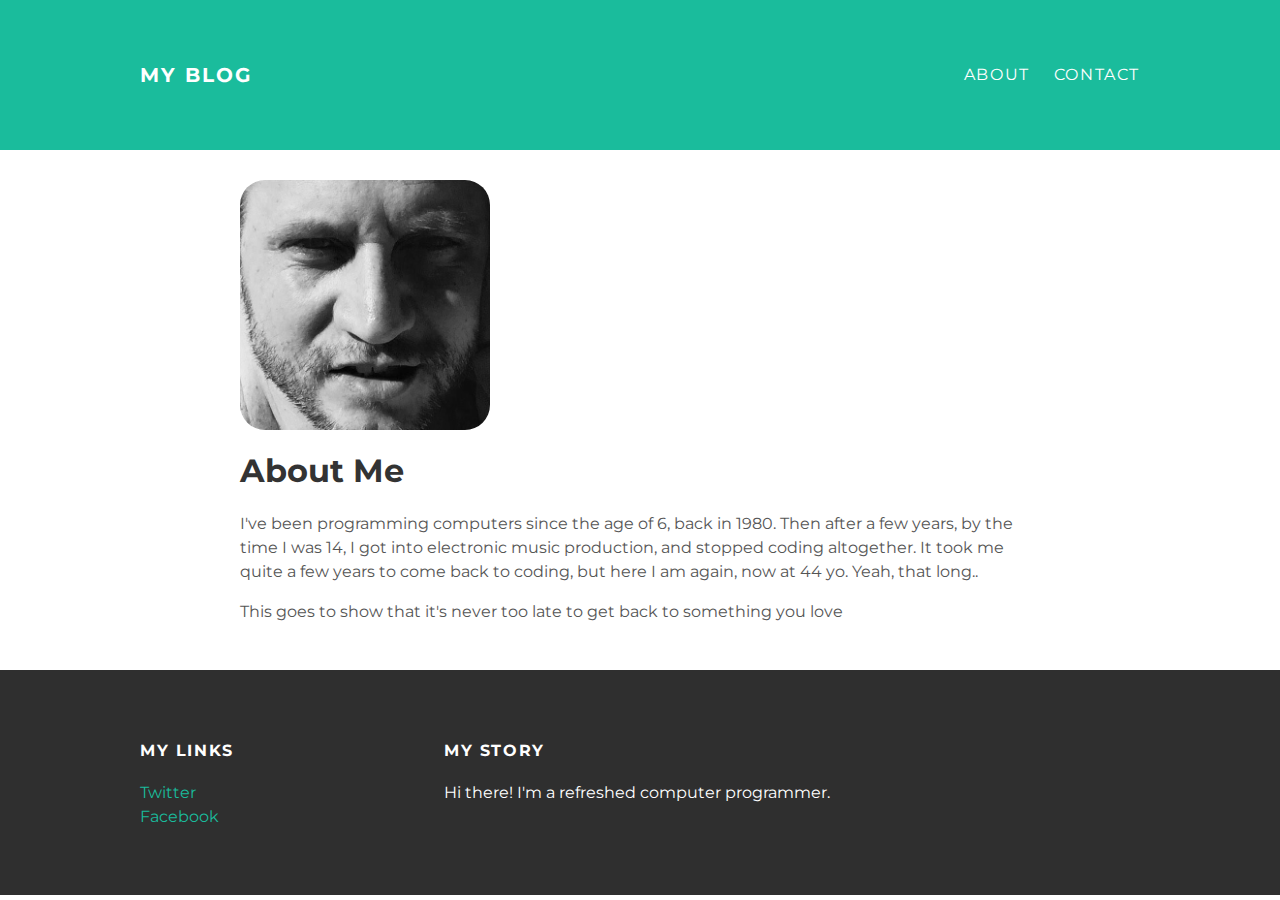
==== about.html @ 47a24a0f "Add files via upload" ====
<!DOCTYPE html>
<html >

  <head>

    <title>My Blog</title>
    <link rel="stylesheet" type="text/css" href="styles.css">

  </head>

  <body>

    <div id="header">

      <div class="container">

        <a id="header-title" href="index.html">My Blog</a>

        <ul id="header-nav">

          <li><a href="about.html">About</a> </li>
          <li><a href="mailto:thecubemail@gmail.com">Contact</a></li>

        </ul>

      </div>

    </div>

    <div id="content">

      <div class="container">

        <div class="about">

          <div class="about-author">
            <img src="ricardo.jpg" alt="ricardo">
          </div>

          <h1 class="about-title">About Me</h1>

          <div class="post-content">
            <p>I've been programming computers since the age of 6, back in 1980. Then after a few years, by the time I was 14, I got into electronic music production, and stopped coding altogether. It took me quite a few years to come back to coding, but here I am again, now at 44 yo. Yeah, that long..</p>
            <p>This goes to show that it's never too late to get back to something you love</p>
          </div>

        </div>

      </div>
    </div>

    <div id="footer">

      <div class="container">

        <div class="column">
          <h4>My Links</h4>
          <p>
            <a href="https://twitter.com/model9000_">Twitter</a>
            <br>
            <a href="https://facebook.com/ricardo.lopes">Facebook</a>
          </p>
        </div>

        <div class="column">
          <h4>My Story</h4>
          <p>Hi there! I'm a refreshed computer programmer.</p>
        </div>

      </div>
    </div>

  </body>

</html>
---- styles.css ----
@import url(https://fonts.googleapis.com/css?family=Montserrat:400,700);

body {
  color: #555;
  margin: 0;
  font-family: "Montserrat", sans-serif;
}

h1, h2, h3, h4 {
  color: #333;
}

p {
  line-height: 1.5;

}

a {
  color: #1abc9c;
  text-decoration: none;;
}

a:hover {
  color: #F6A623;
}

.container {
  max-width: 1000px;
  margin: 0 auto;
}


/* ---------- HEADER START -------- */
#header {
  background-color: #1abc9c;
  height: 150px;
  line-height: 150px;

}

#header a {
  color: white;
  text-decoration: none;
  text-transform: uppercase;
  letter-spacing: 0.1em;
}

#header a:hover {
  color: #222;
}

#header-title {
  display: block;
  float: left;
  font-size: 20px;
  font-weight: bold;
}

#header-nav {
  display: block;
  float: right;
  margin-top: 0;
}
#header-nav li {
  display: inline;
  padding-left: 20px;
}

/* ---------- HEADER END -------- */


/* ---------- CONTENT START -------- */
.post, .about {
  max-width: 800px;
  margin: 0 auto;
  padding: 30px 0;
}

.post-container:nth-child(even) {
  background-color: #FAFAFA;
}

.post-author img {
  width: 50px;
  height: 50px;
  vertical-align: middle;
  border-radius: 25px;

}

.post-author span {
  margin-left: 16px;

}

.post-date {
  color: #d2d2d2;

  font-size: 14px;
  font-weight: bold;
  text-transform: uppercase;
  letter-spacing: 0.1em;
}

/* ---------- FOOTER START -------- */

.column {
  min-width: 300px;
  display: inline-block;
  vertical-align: top;
}

#footer {
background-color: #2f2f2f;
padding: 50px 0;

}

#footer h4 {
  color: white;
  text-transform: uppercase;
  letter-spacing: 0.1em;
}

#footer p {
  color: white;

}
/* ---------- FOOTER END -------- */


/* ---------- ABOUT START -------- */

.about-author img {
  width: 250px;
  height: 250px;
  vertical-align: middle;
  border-radius: 25px;

}

/* ---------- ABOUT END -------- */
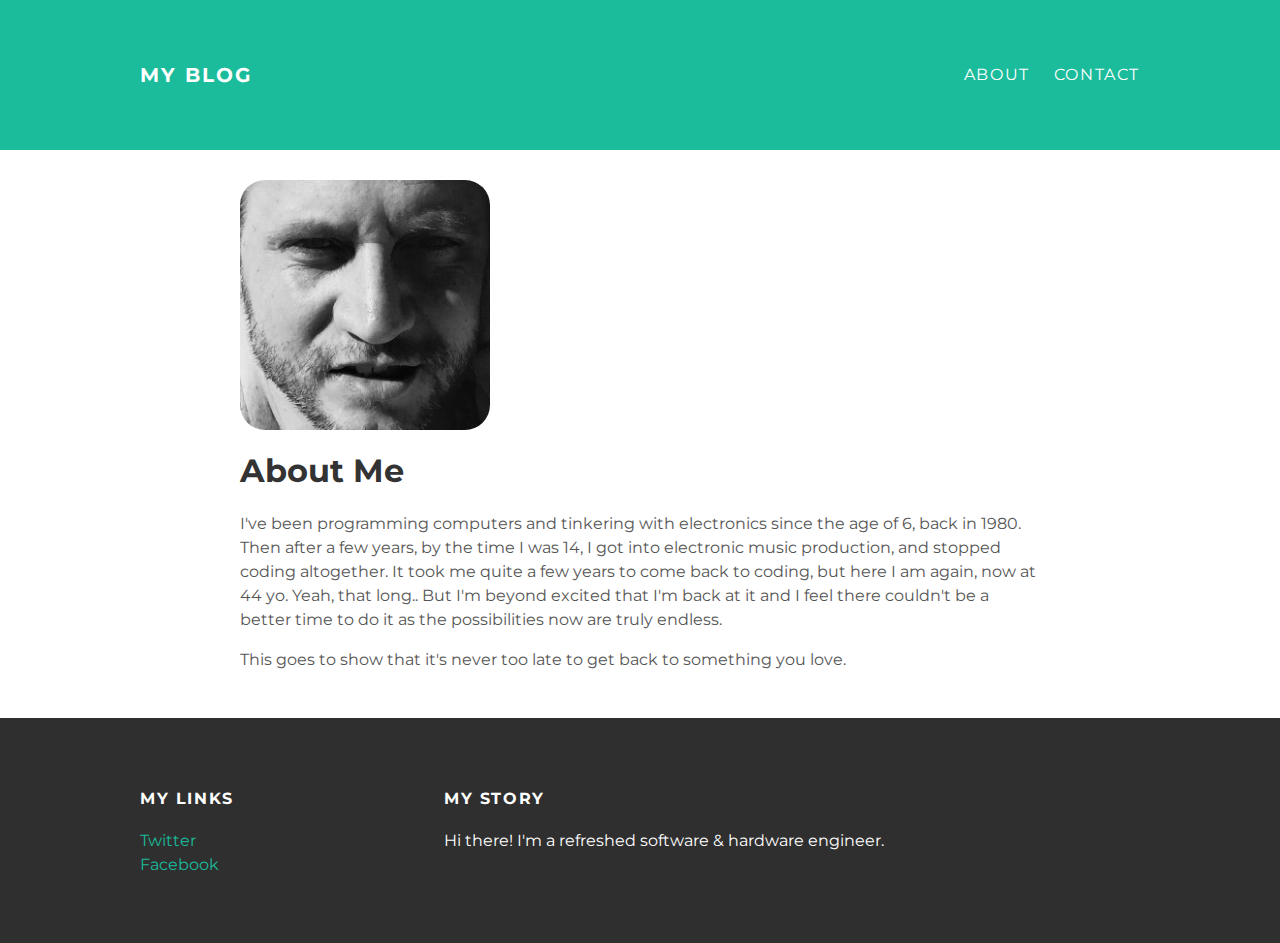
==== commit 0ea5ffc0: "Update about.html" ====
--- a/about.html
+++ b/about.html
@@ -40,8 +40,8 @@
           <h1 class="about-title">About Me</h1>
 
           <div class="post-content">
-            <p>I've been programming computers since the age of 6, back in 1980. Then after a few years, by the time I was 14, I got into electronic music production, and stopped coding altogether. It took me quite a few years to come back to coding, but here I am again, now at 44 yo. Yeah, that long..</p>
-            <p>This goes to show that it's never too late to get back to something you love</p>
+            <p>I've been programming computers and tinkering with electronics since the age of 6, back in 1980. Then after a few years, by the time I was 14, I got into electronic music production, and stopped coding altogether. It took me quite a few years to come back to coding, but here I am again, now at 44 yo. Yeah, that long.. But I'm beyond excited that I'm back at it and I feel there couldn't be a better time to do it as the possibilities now are truly endless.</p>
+            <p>This goes to show that it's never too late to get back to something you love.</p>
           </div>
 
         </div>
@@ -64,7 +64,7 @@
 
         <div class="column">
           <h4>My Story</h4>
-          <p>Hi there! I'm a refreshed computer programmer.</p>
+          <p>Hi there! I'm a refreshed software & hardware engineer.</p>
         </div>
 
       </div>
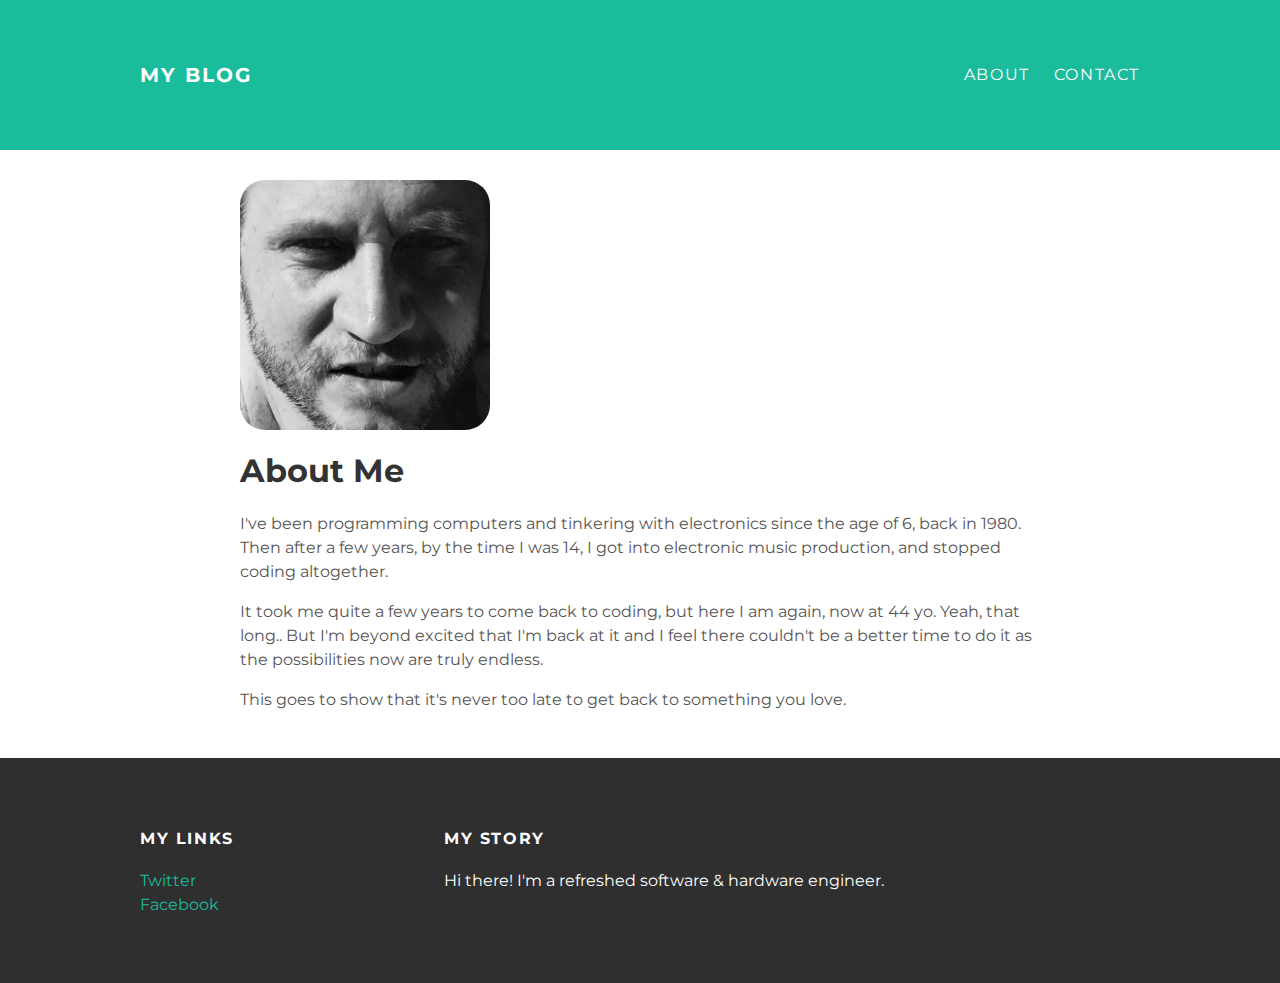
==== commit f105199c: "Update about.html" ====
--- a/about.html
+++ b/about.html
@@ -40,7 +40,8 @@
           <h1 class="about-title">About Me</h1>
 
           <div class="post-content">
-            <p>I've been programming computers and tinkering with electronics since the age of 6, back in 1980. Then after a few years, by the time I was 14, I got into electronic music production, and stopped coding altogether. It took me quite a few years to come back to coding, but here I am again, now at 44 yo. Yeah, that long.. But I'm beyond excited that I'm back at it and I feel there couldn't be a better time to do it as the possibilities now are truly endless.</p>
+            <p>I've been programming computers and tinkering with electronics since the age of 6, back in 1980. Then after a few years, by the time I was 14, I got into electronic music production, and stopped coding altogether.</p> 
+            <p>It took me quite a few years to come back to coding, but here I am again, now at 44 yo. Yeah, that long.. But I'm beyond excited that I'm back at it and I feel there couldn't be a better time to do it as the possibilities now are truly endless.</p>
             <p>This goes to show that it's never too late to get back to something you love.</p>
           </div>
 
